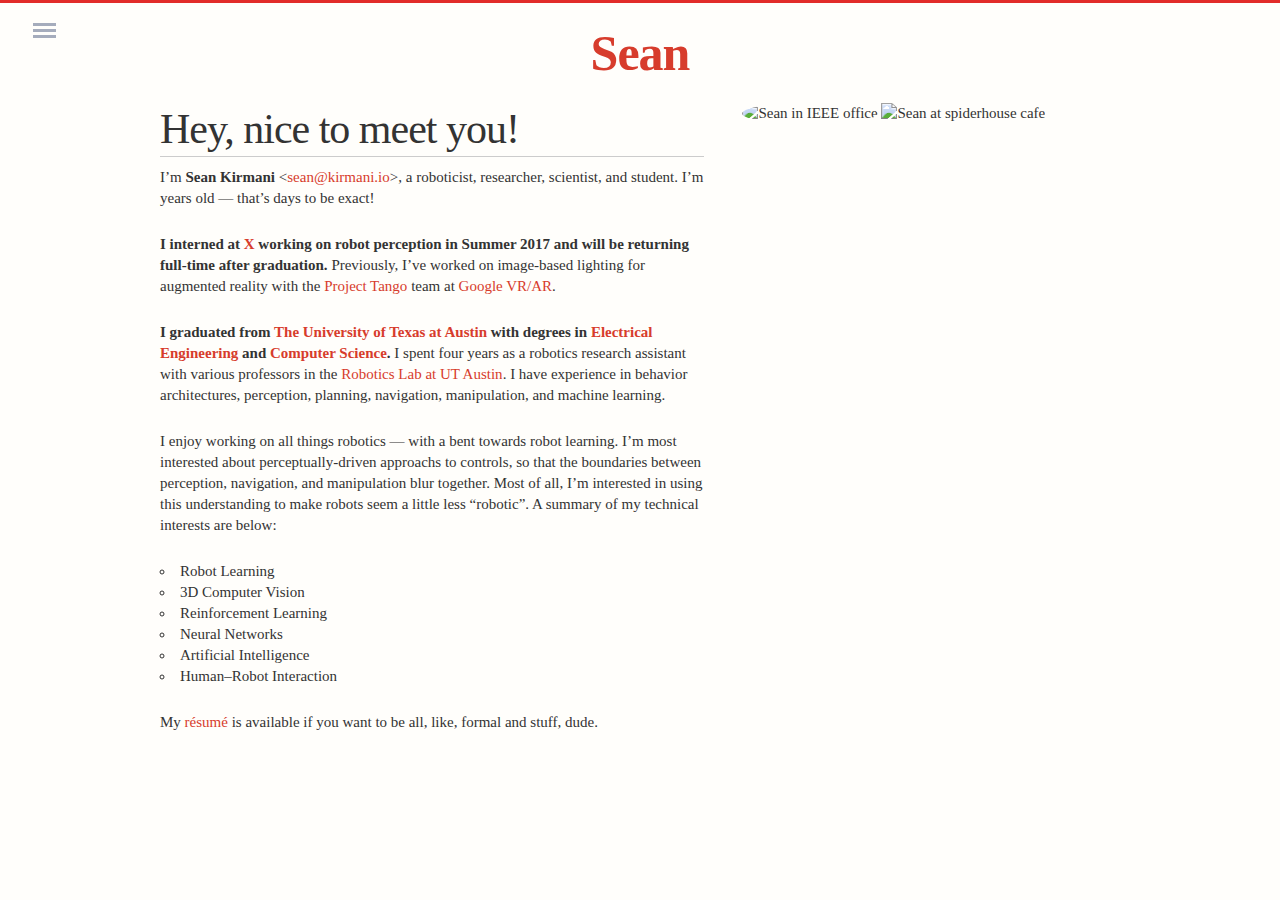
==== about.html @ 8ec2ddd5 "Make image round" ====
<!DOCTYPE html>
<html>
  <head>
    <!--

    Sean Kirmani
    https://kirmani.io

    Far better is it to dare mighty things, to win glorious triumphs,
    Even though checkered by failure... than to rank with those poor spirits
    Who neither enjoy nor suffer much, because they live in a gray twilight
    That knows not victory nor defeat.
                                                  — Theodore Roosevelt

    -->
    <meta charset="utf-8" />
    <title>Sean Kirmani Bio » Kirmani.io</title>

    <link href="/static/css/style.css" rel="stylesheet" type="text/css" />
    <link rel="shortcut icon" href="/static/images/favicon.png" />
    <script type="text/javascript" src="https://ajax.googleapis.com/ajax/libs/jquery/1.8.3/jquery.min.js"></script>
    <script type="text/javascript" src="/static/js/menu.js"></script>
    <script type="text/javascript" src="/static/js/age.js"></script>
  </head>
  <body>
    <div class="story-menu">
      <div id="logo2">
        <div class="menu-icon" xmlns="https://www.w3.org/2000/svg">
          <div class="top rect"></div>
          <div class="middle rect"></div>
          <div class="bottom rect"></div>
        </div>
      </div>
      <div class="speech-bubble">
        <ul class="menu">
          <li><a href="/">Home</a></li>
          <li><a href="/about">About</a></li>
          <li><a href="/resume">Résumé</a></li>
        </ul>
      </div>
    </div>
    <div class="container">
      <div class="row">
        <h1 class="title">Sean</h1>
      </div>
      <div class="row">
        <div class="seven columns">
          <h2>Hey, nice to meet you!</h2>
          <p>I’m <strong>Sean Kirmani</strong> &lt;<a href="mailto:sean@kirmani.io">sean@kirmani.io</a>&gt;, a roboticist, researcher, scientist, and student. I’m <span id="age"></span> years old — that’s <span id="days"></span> days to be exact!</p>
          <p><strong>I interned at <a href="https://x.company/">X</a> working on robot perception in Summer 2017 and will be returning full-time after graduation.</strong> Previously, I’ve worked on image-based lighting for augmented reality with the <a href="https://get.google.com/tango/">Project Tango</a> team at <a href="https://vr.google.com/">Google VR/AR</a>.</p>
          <p><strong>I graduated from <a href="http://utexas.edu/">The University of Texas at Austin</a> with degrees in <a href="http://www.ece.utexas.edu/">Electrical Engineering</a> and <a href="https://www.cs.utexas.edu/">Computer Science</a>.</strong> I spent four years as a robotics research assistant with various professors in the <a href="http://robotics.utexas.edu/">Robotics Lab at UT Austin</a>. I have experience in behavior architectures, perception, planning, navigation, manipulation, and machine learning.</p>
          <p>I enjoy working on all things robotics — with a bent towards robot learning. I’m most interested about perceptually-driven approachs to controls, so that the boundaries between perception, navigation, and manipulation blur together. Most of all, I’m interested in using this understanding to make robots seem a little less “robotic”. A summary of my technical interests are below:</p>
          <ul>
            <li>Robot Learning</li>
            <li>3D Computer Vision</li>
            <li>Reinforcement Learning</li>
            <li>Neural Networks</li>
            <li>Artificial Intelligence</li>
            <li>Human–Robot Interaction</li>
          </ul>
          <p>My <a href="/resume">résumé</a> is available if you want to be all, like, formal and stuff, dude.</p>
        </div>
        <div class="five columns">
          <img class="round" src="/static/images/ieee.jpg" alt="Sean in IEEE office" />
          <img src="/static/images/spiderhouse.jpg" alt="Sean at spiderhouse cafe" />
        </div>
      </div>
    </div>
  </body>
</html>
---- static/css/style.css ----
/*
* Skeleton V2.0.4
* Copyright 2014, Dave Gamache
* www.getskeleton.com
* Free to use under the MIT license.
* http://www.opensource.org/licenses/mit-license.php
* 12/29/2014
*/


/* Table of contents
––––––––––––––––––––––––––––––––––––––––––––––––––
- Grid
- Base Styles
- Typography
- Links
- Buttons
- Forms
- Lists
- Code
- Tables
- Spacing
- Utilities
- Clearing
- Media Queries
*/


/* Grid
–––––––––––––––––––––––––––––––––––––––––––––––––– */
.container {
  position: relative;
  width: 100%;
  max-width: 960px;
  margin: 0 auto;
  padding: 0 20px;
  box-sizing: border-box; }
.column,
.columns {
  width: 100%;
  float: left;
  box-sizing: border-box; }

/* For devices larger than 400px */
@media (min-width: 400px) {
  .container {
    width: 85%;
    padding: 0; }
}

/* For devices larger than 550px */
@media (min-width: 550px) {
  .container {
    width: 80%; }
  .column,
  .columns {
    margin-left: 4%; }
  .column:first-child,
  .columns:first-child {
    margin-left: 0; }

  .one.column,
  .one.columns                    { width: 4.66666666667%; }
  .two.columns                    { width: 13.3333333333%; }
  .three.columns                  { width: 22%;            }
  .four.columns                   { width: 30.6666666667%; }
  .five.columns                   { width: 39.3333333333%; }
  .six.columns                    { width: 48%;            }
  .seven.columns                  { width: 56.6666666667%; }
  .eight.columns                  { width: 65.3333333333%; }
  .nine.columns                   { width: 74.0%;          }
  .ten.columns                    { width: 82.6666666667%; }
  .eleven.columns                 { width: 91.3333333333%; }
  .twelve.columns                 { width: 100%; margin-left: 0; }

  .one-third.column               { width: 30.6666666667%; }
  .two-thirds.column              { width: 65.3333333333%; }

  .one-half.column                { width: 48%; }

  /* Offsets */
  .offset-by-one.column,
  .offset-by-one.columns          { margin-left: 8.66666666667%; }
  .offset-by-two.column,
  .offset-by-two.columns          { margin-left: 17.3333333333%; }
  .offset-by-three.column,
  .offset-by-three.columns        { margin-left: 26%;            }
  .offset-by-four.column,
  .offset-by-four.columns         { margin-left: 34.6666666667%; }
  .offset-by-five.column,
  .offset-by-five.columns         { margin-left: 43.3333333333%; }
  .offset-by-six.column,
  .offset-by-six.columns          { margin-left: 52%;            }
  .offset-by-seven.column,
  .offset-by-seven.columns        { margin-left: 60.6666666667%; }
  .offset-by-eight.column,
  .offset-by-eight.columns        { margin-left: 69.3333333333%; }
  .offset-by-nine.column,
  .offset-by-nine.columns         { margin-left: 78.0%;          }
  .offset-by-ten.column,
  .offset-by-ten.columns          { margin-left: 86.6666666667%; }
  .offset-by-eleven.column,
  .offset-by-eleven.columns       { margin-left: 95.3333333333%; }

  .offset-by-one-third.column,
  .offset-by-one-third.columns    { margin-left: 34.6666666667%; }
  .offset-by-two-thirds.column,
  .offset-by-two-thirds.columns   { margin-left: 69.3333333333%; }

  .offset-by-one-half.column,
  .offset-by-one-half.columns     { margin-left: 52%; }

}


/* Base Styles
–––––––––––––––––––––––––––––––––––––––––––––––––– */
/* NOTE
html is set to 62.5% so that all the REM measurements throughout Skeleton
are based on 10px sizing. So basically 1.5rem = 15px :) */
html {
  font-size: 62.5%; }
body {
  margin: 0;
  font-size: 1.5em; /* currently ems cause chrome bug misinterpreting rems on body element */
  line-height: 1.4;
  font-weight: 400;
  font-family: 'PT Serif', Georgia, Cambria, "Times New Roman", Times, serif;
  color: #333;
  background-color: #fffefb;
  border-top: 3px solid #e22c29;
}


/* Typography
–––––––––––––––––––––––––––––––––––––––––––––––––– */
h1, h2, h3, h4, h5, h6 {
  margin-top: 0;
  margin-bottom: 0rem;
  font-weight: 300; }
h1 { font-size: 4.0rem; line-height: 1.2;  letter-spacing: -.1rem;}
h2 {
  font-size: 3.6rem;
  line-height: 1.25;
  letter-spacing: -.1rem;
  border-bottom: 1px solid #ccc;
  margin-bottom: 10px;
}
h3 { font-size: 3.0rem; line-height: 1.3;  letter-spacing: -.1rem; }
h4 { font-size: 2.4rem; line-height: 1.35; letter-spacing: -.08rem; }
h5 { font-size: 1.8rem; line-height: 1.5;  letter-spacing: -.05rem; }
h6 { font-size: 1.5rem; line-height: 1.6;  letter-spacing: 0; }

/* Larger than phablet */
@media (min-width: 550px) {
  h1 { font-size: 5.0rem; }
  h2 { font-size: 4.2rem; }
  h3 { font-size: 3.6rem; }
  h4 { font-size: 3.0rem; }
  h5 { font-size: 2.4rem; }
  h6 { font-size: 1.5rem; }
}

p {
  margin-top: 0; }

h1.title {
  text-align: center;
  color: #d73c2c;
  padding: 2rem 0;
  font-weight: 700;
}

/* Links
–––––––––––––––––––––––––––––––––––––––––––––––––– */
a {
  color: #d73c2c;
  text-decoration: none;
  -webkit-transition: color 0.35s ease;
  -moz-transition: color 0.35s ease;
  -o-transition: color 0.35s ease;
  transition: color 0.35s ease;
}
a:focus {
  outline: thin dotted;
}
a:hover, a:active {
  outline: 0;
  color: #ffb400;
}

/* Buttons
–––––––––––––––––––––––––––––––––––––––––––––––––– */
.button,
button,
input[type="submit"],
input[type="reset"],
input[type="button"] {
  display: inline-block;
  height: 38px;
  padding: 0 30px;
  color: #555;
  text-align: center;
  font-size: 11px;
  font-weight: 600;
  line-height: 38px;
  letter-spacing: .1rem;
  text-transform: uppercase;
  text-decoration: none;
  white-space: nowrap;
  background-color: transparent;
  border-radius: 4px;
  border: 1px solid #bbb;
  cursor: pointer;
  box-sizing: border-box; }
.button:hover,
button:hover,
input[type="submit"]:hover,
input[type="reset"]:hover,
input[type="button"]:hover,
.button:focus,
button:focus,
input[type="submit"]:focus,
input[type="reset"]:focus,
input[type="button"]:focus {
  color: #333;
  border-color: #888;
  outline: 0; }
.button.button-primary,
button.button-primary,
input[type="submit"].button-primary,
input[type="reset"].button-primary,
input[type="button"].button-primary {
  color: #FFF;
  background-color: #d73c2c;
  border-color: #d73c2c; }
.button.button-primary:hover,
button.button-primary:hover,
input[type="submit"].button-primary:hover,
input[type="reset"].button-primary:hover,
input[type="button"].button-primary:hover,
.button.button-primary:focus,
button.button-primary:focus,
input[type="submit"].button-primary:focus,
input[type="reset"].button-primary:focus,
input[type="button"].button-primary:focus {
  color: #FFF;
  background-color: #ffb400;
  border-color: #ffb400; }


/* Forms
–––––––––––––––––––––––––––––––––––––––––––––––––– */
input[type="email"],
input[type="number"],
input[type="search"],
input[type="text"],
input[type="tel"],
input[type="url"],
input[type="password"],
textarea,
select {
  height: 38px;
  padding: 6px 10px; /* The 6px vertically centers text on FF, ignored by Webkit */
  background-color: #fff;
  border: 1px solid #D1D1D1;
  border-radius: 4px;
  box-shadow: none;
  box-sizing: border-box; }
/* Removes awkward default styles on some inputs for iOS */
input[type="email"],
input[type="number"],
input[type="search"],
input[type="text"],
input[type="tel"],
input[type="url"],
input[type="password"],
textarea {
  -webkit-appearance: none;
     -moz-appearance: none;
          appearance: none; }
textarea {
  min-height: 65px;
  padding-top: 6px;
  padding-bottom: 6px; }
input[type="email"]:focus,
input[type="number"]:focus,
input[type="search"]:focus,
input[type="text"]:focus,
input[type="tel"]:focus,
input[type="url"]:focus,
input[type="password"]:focus,
textarea:focus,
select:focus {
  border: 1px solid #33C3F0;
  outline: 0; }
label,
legend {
  display: block;
  margin-bottom: .5rem;
  font-weight: 600; }
fieldset {
  padding: 0;
  border-width: 0; }
input[type="checkbox"],
input[type="radio"] {
  display: inline; }
label > .label-body {
  display: inline-block;
  margin-left: .5rem;
  font-weight: normal; }


/* Lists
–––––––––––––––––––––––––––––––––––––––––––––––––– */
ul {
  list-style: circle inside; }
ol {
  list-style: decimal inside; }
ol, ul {
  padding-left: 0;
  margin-top: 0; }
ul ul,
ul ol,
ol ol,
ol ul {
  margin: 1.5rem 0 1.5rem 3rem;
  font-size: 90%; }


/* Code
–––––––––––––––––––––––––––––––––––––––––––––––––– */
code {
  padding: .2rem .5rem;
  margin: 0 .2rem;
  font-size: 90%;
  white-space: nowrap;
  background: #F1F1F1;
  border: 1px solid #E1E1E1;
  border-radius: 4px; }
pre > code {
  display: block;
  padding: 1rem 1.5rem;
  white-space: pre; }


/* Tables
–––––––––––––––––––––––––––––––––––––––––––––––––– */
th,
td {
  padding: 12px 15px;
  text-align: left;
  border-bottom: 1px solid #E1E1E1; }
th:first-child,
td:first-child {
  padding-left: 0; }
th:last-child,
td:last-child {
  padding-right: 0; }


/* Spacing
–––––––––––––––––––––––––––––––––––––––––––––––––– */
button,
.button {
  margin-bottom: 1rem; }
input,
textarea,
select,
fieldset {
  margin-bottom: 1.5rem; }
pre,
blockquote,
dl,
figure,
table,
p,
ul,
ol,
form {
  margin-bottom: 2.5rem; }


/* Utilities
–––––––––––––––––––––––––––––––––––––––––––––––––– */
.u-full-width {
  width: 100%;
  box-sizing: border-box; }
.u-max-full-width {
  max-width: 100%;
  box-sizing: border-box; }
.u-pull-right {
  float: right; }
.u-pull-left {
  float: left; }


/* Misc
–––––––––––––––––––––––––––––––––––––––––––––––––– */
hr {
  margin-top: 3rem;
  margin-bottom: 3.5rem;
  border-width: 0;
  border-top: 1px solid #E1E1E1; }


/* Clearing
–––––––––––––––––––––––––––––––––––––––––––––––––– */

/* Self Clearing Goodness */
.container:after,
.row:after,
.u-cf {
  content: "";
  display: table;
  clear: both; }


/* Media Queries
–––––––––––––––––––––––––––––––––––––––––––––––––– */
/*
Note: The best way to structure the use of media queries is to create the queries
near the relevant code. For example, if you wanted to change the styles for buttons
on small devices, paste the mobile query code up in the buttons section and style it
there.
*/


/* Larger than mobile */
@media (min-width: 400px) {}

/* Larger than phablet (also point when grid becomes active) */
@media (min-width: 550px) {}

/* Larger than tablet */
@media (min-width: 750px) {}

/* Larger than desktop */
@media (min-width: 1000px) {}

/* Larger than Desktop HD */
@media (min-width: 1200px) {}

/* Custom.
–––––––––––––––––––––––––––––––––––––––––––––––––– */
.resume {
  float: right;
}

.story-menu {
    top: 23px;
    left: 23px;
    position: fixed;
    z-index: 9;
}

#logo2 {
    background: no-repeat 0 0;
    width: 44px;
    height: 44px;
    text-indent: -999em;
    display: inline-block;
    position: relative;
    background-size: 44px 44px;
    left: 0px;
    border-radius: 5px;
    -moz-transition: all .35s ease-in-out;
    -webkit-transition: all .35s ease-in-out;
    -ms-transition: all .35s ease-in-out;
    -o-transition: all .35s ease-in-out;
    transition: all .35s ease-in-out;
    background-position: center center;
    z-index: 99999;
    cursor: pointer;
}

.menu-icon {
    padding: 10px 10px;
    fill: #a5acbc;
    display: block;
}

.menu-icon .rect {
    width: 23px;
    height: 3px;
    left: 10px;
    position: absolute;
    background-color: rgb(165, 172, 188);
    transition: 0.35s all;
}

.menu-icon .top {
    top: 0;
}

.menu-icon .middle {
    top: 6px;
}

.menu-icon .bottom {
    top: 12px;
}

.menu-icon .top.active {
    left: 10px;
    top: 6px;
    transform: rotate(45deg);
}
.menu-icon .middle.active {
    opacity: 0;
}
.menu-icon .bottom.active {
    transform: rotate(-45deg);
    top: 6px;
}

.speech-bubble {
    position: relative;
    background-color: #fefefe;
    padding: 0;
    box-shadow: 0 1px 2px rgba(0,0,0,0.3);
    border-radius: 4px;
    list-style-type: none;
    color: #666;
    font-family: 'HelveticaNeue-Light', Arial, Helvetica, sans-serif;
    -moz-border-radius: 4px;
    -webkit-border-radius: 4px;
    position: absolute;
    top: 42px;
    width: 220px;
    transition: 0.3 all ease-in-out;
    visibilty: none;
    opacity: 0;
    -webkit-transform: scale(0.2);
    transform: scale(0.2);
    -webkit-transition: all 0.2s ease-in-out 0s;
    transition: all 0.2s ease-in-out 0s;
    -webkit-transform-origin: 10% 0%;
    transform-origin: 10% 0%;
}

.speech-bubble.active {
  -webkit-transform: scale(1.0);
  transform: scale(1.0);
  visibility: visible;
    opacity: 1;
}

ul.menu {
  margin: 0;
}

.menu li {
    display: block;
    text-transform: uppercase;
    font-weight: bold;
    border-top: 1px solid #f4f4f4;
    border-radius: 4px;
    -webkit-border-radius: 4px;
}

.menu li a {
    font-family: 'HelveticaNeue-Light', Arial, Helvetica, sans-serif;
    color: #555 !important;
    font-size: 12px;
    -webkit-transition: 0s;
    -moz-transition: 0s;
    -ms-transition: 0s;
    -o-transition: 0s;
    transition: 0s;
    display: block;
    padding: 12px;
}

.columns img {
  max-width: 100%
}

.round {
  border-radius: 50%;
}
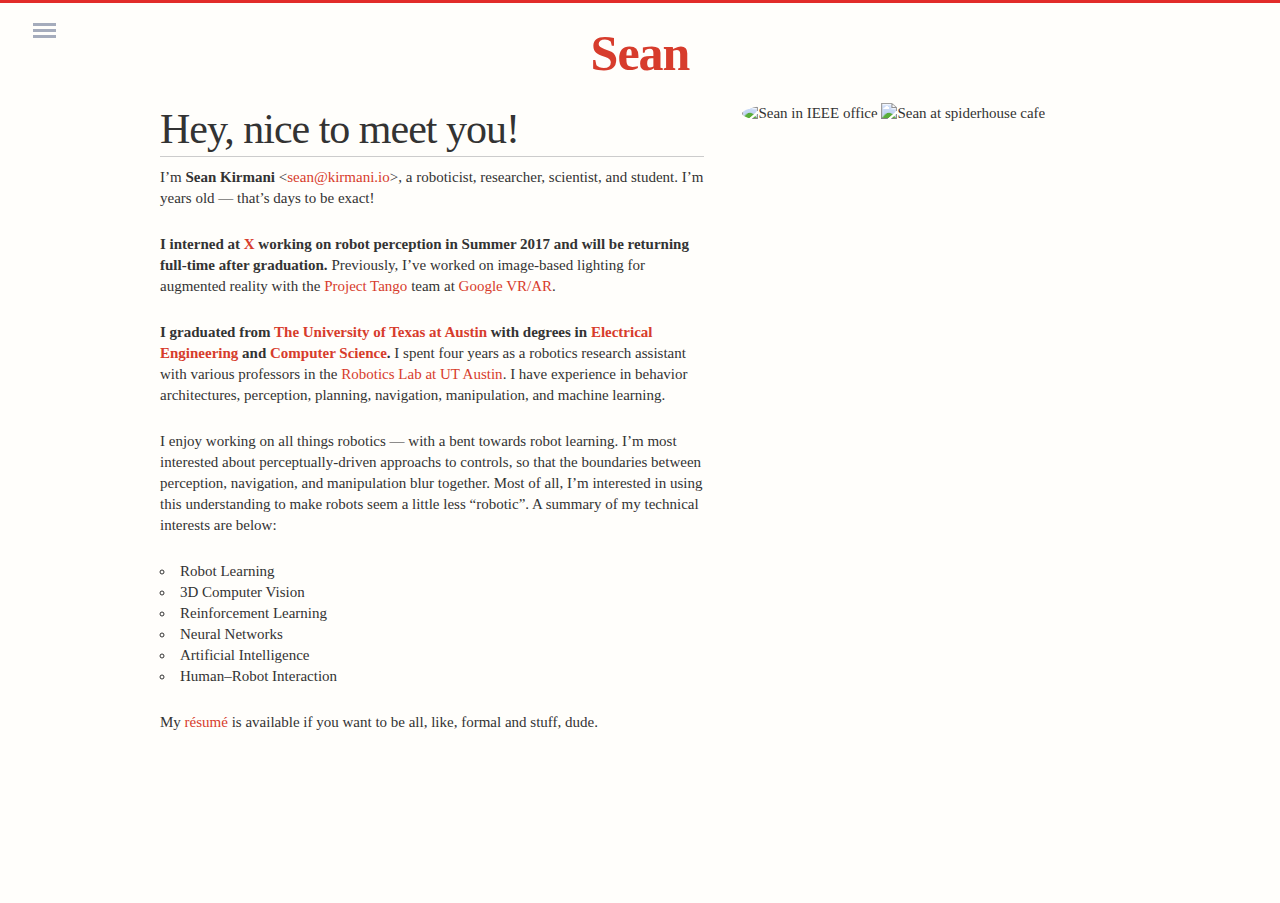
==== commit b30d045e: "Add hover and current menu behavior" ====
--- a/about.html
+++ b/about.html
@@ -21,8 +21,15 @@
     <script type="text/javascript" src="https://ajax.googleapis.com/ajax/libs/jquery/1.8.3/jquery.min.js"></script>
     <script type="text/javascript" src="/static/js/menu.js"></script>
     <script type="text/javascript" src="/static/js/age.js"></script>
+
+    <!-- Unix Terminal -->
+    <link href="https://kirmani.io/wp-content/themes/mytheme/static/css/jquery.terminal.css" rel="stylesheet"/>
+    <script src="https://kirmani.io/wp-content/themes/mytheme/static/js/jquery.mousewheel-min.js"></script>
+    <script src="https://kirmani.io/wp-content/themes/mytheme/static/js/jquery.terminal-0.8.8.min.js"></script>
+    <script src="https://kirmani.io/wp-content/themes/mytheme/static/js/unix.js"></script>
   </head>
   <body>
+    <div id="term" class="terminal"></div>
     <div class="story-menu">
       <div id="logo2">
         <div class="menu-icon" xmlns="https://www.w3.org/2000/svg">
@@ -34,7 +41,7 @@
       <div class="speech-bubble">
         <ul class="menu">
           <li><a href="/">Home</a></li>
-          <li><a href="/about">About</a></li>
+          <li class="current"><a href="/about">About</a></li>
           <li><a href="/resume">Résumé</a></li>
         </ul>
       </div>
--- a/static/css/style.css
+++ b/static/css/style.css
@@ -119,7 +119,9 @@
 html is set to 62.5% so that all the REM measurements throughout Skeleton
 are based on 10px sizing. So basically 1.5rem = 15px :) */
 html {
-  font-size: 62.5%; }
+  font-size: 62.5%;
+  height: 100%;
+}
 body {
   margin: 0;
   font-size: 1.5em; /* currently ems cause chrome bug misinterpreting rems on body element */
@@ -129,6 +131,7 @@
   color: #333;
   background-color: #fffefb;
   border-top: 3px solid #e22c29;
+  height: 100%;
 }
 
 
@@ -572,6 +575,13 @@
     padding: 12px;
 }
 
+.menu li a:hover {
+  color: #ff6651;
+}
+.menu li.current a {
+  color: #d73c2c;
+}
+
 .columns img {
   max-width: 100%
 }
@@ -579,3 +589,21 @@
 .round {
   border-radius: 50%;
 }
+
+section.light {
+  background-color: #f5f5f5;
+  color: #333;
+}
+
+section.dark {
+  background-color: #333;
+  color: #f5f5f5;
+}
+
+.centered {
+  text-align: center;
+}
+
+.borderless {
+  border: none;
+}
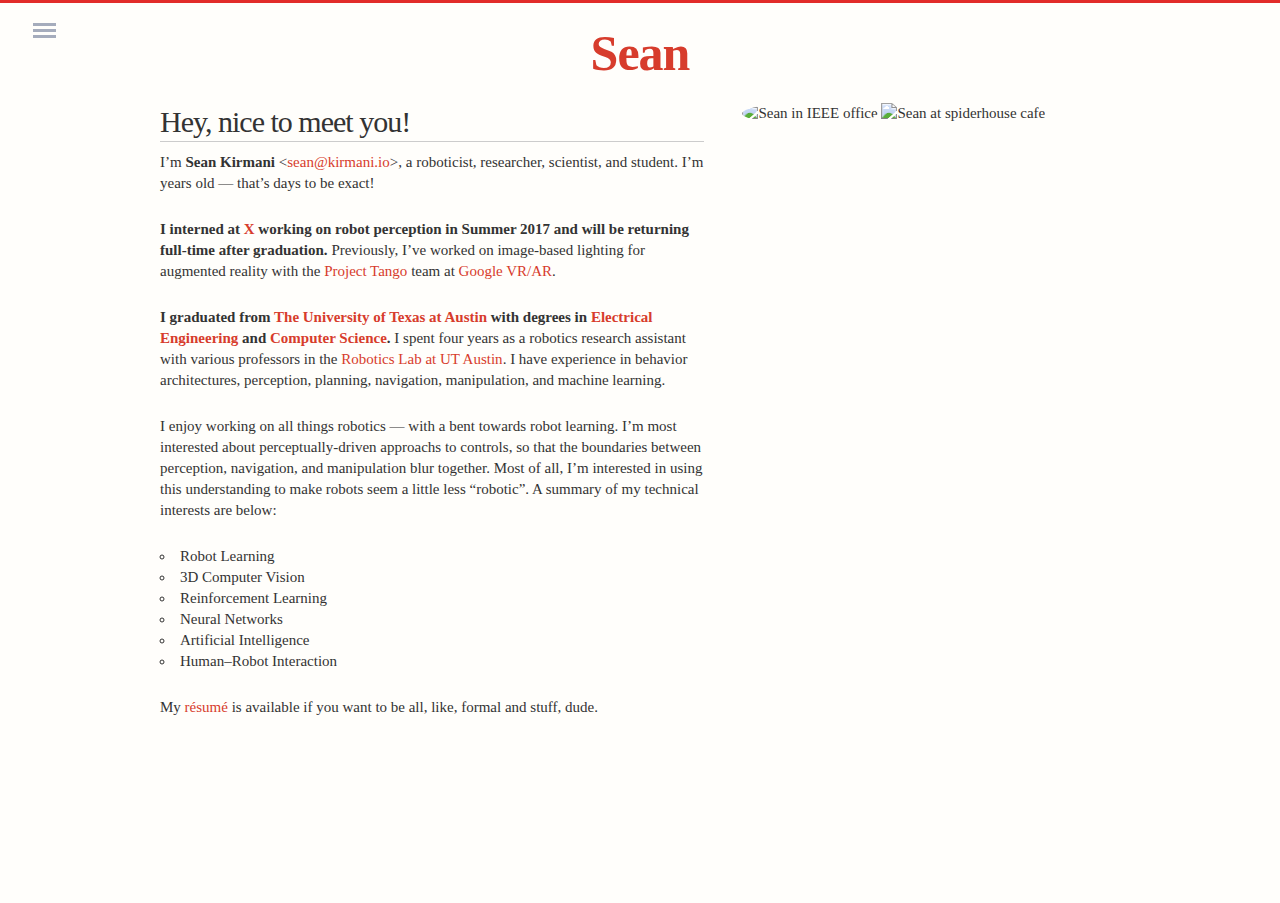
==== commit cfc20650: "Run age.js last" ====
--- a/about.html
+++ b/about.html
@@ -16,17 +16,46 @@
     <meta charset="utf-8" />
     <title>Sean Kirmani Bio » Kirmani.io</title>
 
+    <!-- Favicon -->
+    <link rel="shortcut icon" href="/static/images/favicon.png" />
+
+    <!-- SEO -->
+    <meta name="description" content="I&#039;m Sean Kirmani, a roboticist and AI researcher. I&#039;m interested in making robots seem a little less &quot;robotic&quot;."/>
+    <meta name="robots" content="noodp"/>
+    <link rel="canonical" href="https://kirmani.io/about" />
+    <link rel="publisher" href="https://plus.google.com/109941608021480969426"/>
+    <link rel="author" href="https://plus.google.com/109941608021480969426" />
+    <meta property="og:locale" content="en_US" />
+    <meta property="og:type" content="website" />
+    <meta property="og:title" content="Sean Kirmani Bio » Kirmani.io" />
+    <meta property="og:description" content="I&#039;m Sean Kirmani, a roboticist and AI researcher. I&#039;m interested in making robots seem a little less &quot;robotic&quot;." />
+    <meta property="og:url" content="https://kirmani.io/about" />
+    <meta property="og:site_name" content="Kirmani.io" />
+    <meta property="og:image" content="/static/images/civic_square.jpg" />
+    <meta name="twitter:card" content="summary" />
+    <meta name="twitter:description" content="I&#039;m Sean Kirmani, a roboticist and AI researcher. I&#039;m interested in making robots seem a little less &quot;robotic&quot;." />
+    <meta name="twitter:title" content="Sean Kirmani Bio » Kirmani.io" />
+    <meta name="twitter:site" content="@SeanKirmani" />
+    <meta name="twitter:image" content="/static/images/civic_square.jpg" />
+    <meta name="twitter:creator" content="@SeanKirmani" />
+
+    <!--Mobile DPI Scaling-->
+    <meta name="viewport" content="width=640" />
+    <meta http-equiv="Content-Type" content="application/vnd.wap.xhtml+xml; charset=utf-8" />
+    <meta name="HandheldFriendly" content="true" />
+    <meta name="apple-mobile-web-app-capable" content="yes" />
+
+    <!-- CSS -->
     <link href="/static/css/style.css" rel="stylesheet" type="text/css" />
-    <link rel="shortcut icon" href="/static/images/favicon.png" />
+    <link href="/static/css/jquery.terminal.css" rel="stylesheet"/>
+
+    <!-- JavaScript -->
     <script type="text/javascript" src="https://ajax.googleapis.com/ajax/libs/jquery/1.8.3/jquery.min.js"></script>
     <script type="text/javascript" src="/static/js/menu.js"></script>
+    <script type="text/javascript" src="/static/js/jquery.mousewheel-min.js"></script>
+    <script type="text/javascript" src="/static/js/jquery.terminal-0.8.8.min.js"></script>
+    <script type="text/javascript" src="/static/js/unix.js"></script>
     <script type="text/javascript" src="/static/js/age.js"></script>
-
-    <!-- Unix Terminal -->
-    <link href="https://kirmani.io/wp-content/themes/mytheme/static/css/jquery.terminal.css" rel="stylesheet"/>
-    <script src="https://kirmani.io/wp-content/themes/mytheme/static/js/jquery.mousewheel-min.js"></script>
-    <script src="https://kirmani.io/wp-content/themes/mytheme/static/js/jquery.terminal-0.8.8.min.js"></script>
-    <script src="https://kirmani.io/wp-content/themes/mytheme/static/js/unix.js"></script>
   </head>
   <body>
     <div id="term" class="terminal"></div>
--- a/static/css/style.css
+++ b/static/css/style.css
@@ -48,8 +48,8 @@
     padding: 0; }
 }
 
-/* For devices larger than 550px */
-@media (min-width: 550px) {
+/* For devices larger than 660px */
+@media (min-width: 660px) {
   .container {
     width: 80%; }
   .column,
@@ -155,12 +155,12 @@
 h6 { font-size: 1.5rem; line-height: 1.6;  letter-spacing: 0; }
 
 /* Larger than phablet */
-@media (min-width: 550px) {
+@media (min-width: 660px) {
   h1 { font-size: 5.0rem; }
-  h2 { font-size: 4.2rem; }
+  h2 { font-size: 3rem; }
   h3 { font-size: 3.6rem; }
   h4 { font-size: 3.0rem; }
-  h5 { font-size: 2.4rem; }
+  h5 { font-size: 2rem; }
   h6 { font-size: 1.5rem; }
 }
 
@@ -433,7 +433,7 @@
 @media (min-width: 400px) {}
 
 /* Larger than phablet (also point when grid becomes active) */
-@media (min-width: 550px) {}
+@media (min-width: 660px) {}
 
 /* Larger than tablet */
 @media (min-width: 750px) {}
@@ -564,7 +564,7 @@
 
 .menu li a {
     font-family: 'HelveticaNeue-Light', Arial, Helvetica, sans-serif;
-    color: #555 !important;
+    color: #555;
     font-size: 12px;
     -webkit-transition: 0s;
     -moz-transition: 0s;
@@ -590,6 +590,10 @@
   border-radius: 50%;
 }
 
+section {
+  position: relative;
+}
+
 section.light {
   background-color: #f5f5f5;
   color: #333;
@@ -607,3 +611,16 @@
 .borderless {
   border: none;
 }
+
+span.tag {
+  vertical-align: middle;
+  color: #666;
+  font-size: 1.2rem;
+  margin-left: 0.5rem;
+  display: inline-block;
+  margin-bottom: 0.3rem;
+}
+
+#courses {
+  cursor: pointer;
+}
